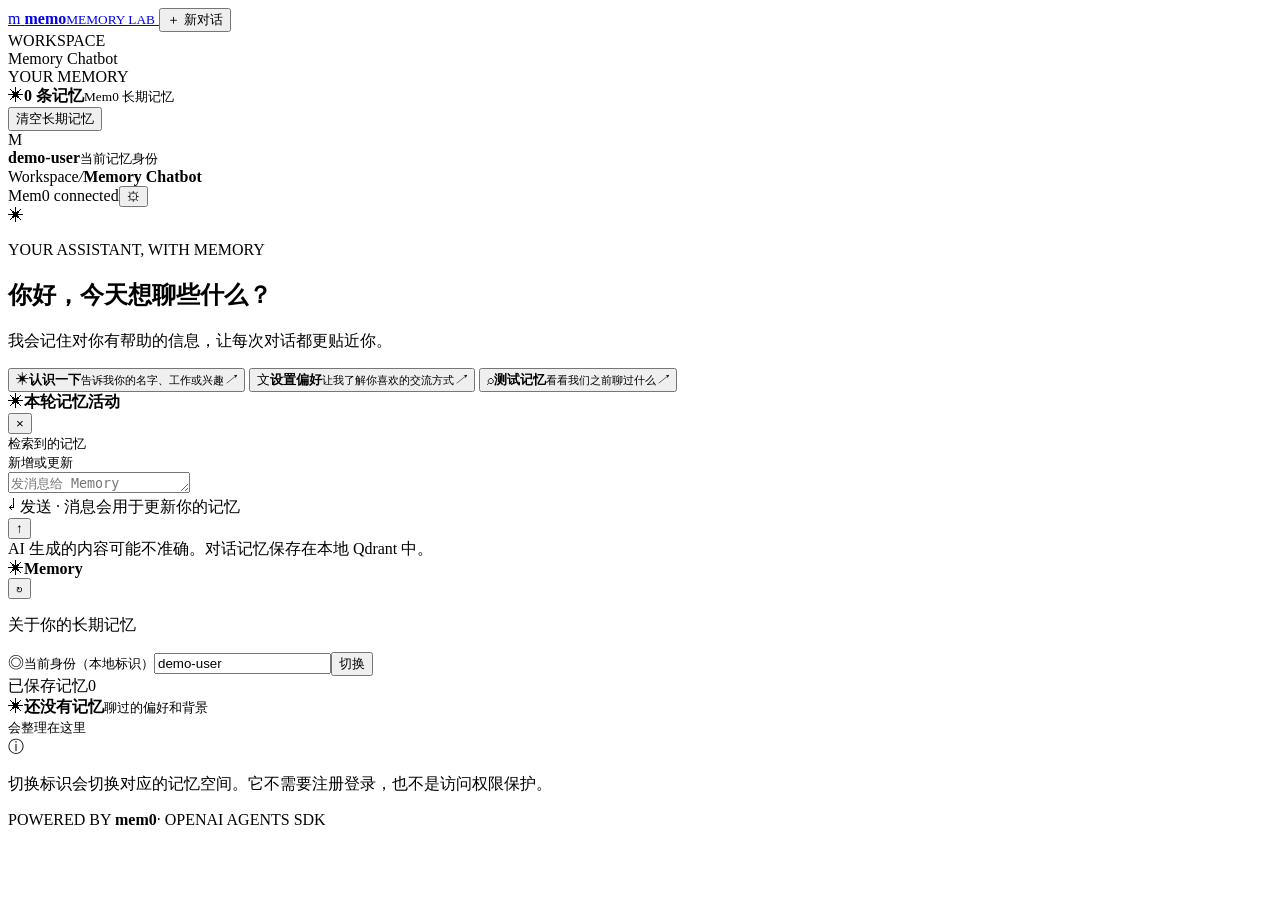
==== agent-mem/src/agent_mem/static/index.html @ 0a8a0a48 "Add Agent Mem demo" ====
<!doctype html>
<html lang="zh-CN">
  <head>
    <meta charset="utf-8" />
    <meta name="viewport" content="width=device-width, initial-scale=1" />
    <meta name="theme-color" content="#f4f5f7" />
    <title>Mem0 Memory Chat</title>
    <link rel="stylesheet" href="/static/styles.css" />
  </head>
  <body>
    <div class="app-shell">
      <aside class="sidebar">
        <a class="brand" href="/" aria-label="Mem0 Chat home">
          <span class="brand-mark">m</span>
          <span><strong>memo</strong><small>MEMORY LAB</small></span>
        </a>
        <button class="new-chat" id="new-chat"><span>＋</span> 新对话</button>
        <div class="side-label">WORKSPACE</div>
        <div class="workspace-item active"><span class="workspace-dot"></span> Memory Chatbot</div>
        <div class="side-bottom">
          <div class="side-label">YOUR MEMORY</div>
          <div class="memory-summary"><span class="memory-icon">✳</span><span><b id="memory-count">0 条记忆</b><small>Mem0 长期记忆</small></span></div>
          <button class="clear-button" id="clear-memories">清空长期记忆</button>
          <div class="profile"><div class="avatar">M</div><div class="profile-info"><b id="profile-user">demo-user</b><small>当前记忆身份</small></div><span class="online-dot"></span></div>
        </div>
      </aside>

      <main class="main-panel">
        <header class="topbar">
          <div class="breadcrumbs"><span>Workspace</span><i>/</i><b>Memory Chatbot</b></div>
          <div class="top-actions"><span class="status-pill"><span></span> Mem0 connected</span><button class="icon-button" title="设置" aria-label="设置">⚙</button></div>
        </header>
        <section class="chat-area" id="chat-area">
          <div class="welcome" id="welcome">
            <div class="welcome-mark">✳</div>
            <p class="eyebrow">YOUR ASSISTANT, WITH MEMORY</p>
            <h1>你好，今天想聊些什么？</h1>
            <p class="welcome-copy">我会记住对你有帮助的信息，让每次对话都更贴近你。</p>
            <div class="suggestions">
              <button class="suggestion" data-prompt="我叫小林，是一名后端工程师，最近在学习 Mem0。"><span>✳</span><b>认识一下</b><small>告诉我你的名字、工作或兴趣</small><i>↗</i></button>
              <button class="suggestion" data-prompt="我平时喜欢用中文交流，回答请简洁一些。"><span>文</span><b>设置偏好</b><small>让我了解你喜欢的交流方式</small><i>↗</i></button>
              <button class="suggestion" data-prompt="你记得我哪些事情？"><span>⌕</span><b>测试记忆</b><small>看看我们之前聊过什么</small><i>↗</i></button>
            </div>
          </div>
          <div class="messages" id="messages" aria-live="polite"></div>
          <div class="memory-inspector hidden" id="memory-inspector">
            <div class="inspector-heading"><div><span class="inspector-icon">✳</span><b>本轮记忆活动</b></div><button id="close-inspector" aria-label="关闭">×</button></div>
            <div class="inspector-columns"><div><small>检索到的记忆</small><div id="recalled-list"></div></div><div><small>新增或更新</small><div id="saved-list"></div></div></div>
          </div>
        </section>
        <footer class="composer-wrap">
          <form class="composer" id="chat-form">
            <textarea id="message-input" rows="1" placeholder="发消息给 Memory Chatbot…" aria-label="消息内容"></textarea>
            <div class="composer-bottom"><div class="composer-hint"><span>↵</span> 发送 <span class="hint-separator">·</span> 消息会用于更新你的记忆</div><button class="send-button" id="send-button" aria-label="发送消息">↑</button></div>
          </form>
          <div class="disclaimer">AI 生成的内容可能不准确。对话记忆保存在本地 Qdrant 中。</div>
        </footer>
      </main>

      <aside class="memory-panel">
        <div class="panel-heading"><div><span class="panel-spark">✳</span><b>Memory</b></div><button class="icon-button" id="refresh-memories" title="刷新记忆">↻</button></div>
        <p class="panel-subtitle">关于你的长期记忆</p>
        <div class="user-selector"><span class="user-icon">◎</span><label class="user-id-field"><small>当前身份（本地标识）</small><input id="user-id" value="demo-user" maxlength="100" aria-label="记忆身份" /></label><button class="apply-user-id" id="apply-user-id">切换</button></div>
        <div class="memory-list-heading"><span>已保存记忆</span><span class="count-badge" id="panel-count">0</span></div>
        <div class="memory-list" id="memory-list"><div class="empty-memory"><span>✳</span><b>还没有记忆</b><small>聊过的偏好和背景<br />会整理在这里</small></div></div>
        <div class="memory-note"><span>ⓘ</span><p>切换标识会切换对应的记忆空间。它不需要注册登录，也不是访问权限保护。</p></div>
        <div class="powered-by">POWERED BY <b>mem0</b><span>·</span> OPENAI AGENTS SDK</div>
      </aside>
    </div>
    <div class="toast" id="toast" role="status"></div>
    <script src="/static/app.js" defer></script>
  </body>
</html>
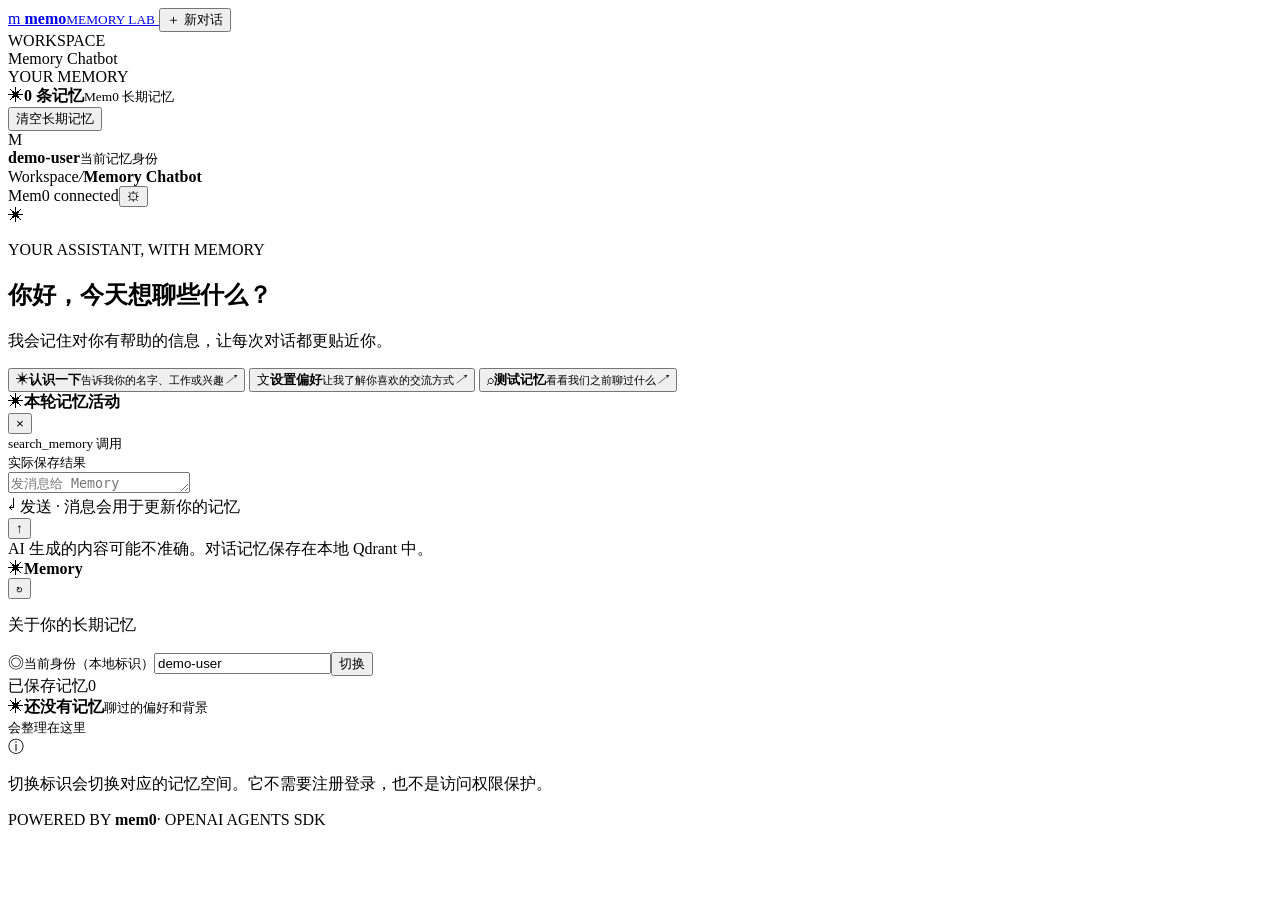
==== commit 97abb287: "feat(agent-mem): add on-demand memory search and per-turn activity" ====
--- a/agent-mem/src/agent_mem/static/index.html
+++ b/agent-mem/src/agent_mem/static/index.html
@@ -45,7 +45,7 @@
           <div class="messages" id="messages" aria-live="polite"></div>
           <div class="memory-inspector hidden" id="memory-inspector">
             <div class="inspector-heading"><div><span class="inspector-icon">✳</span><b>本轮记忆活动</b></div><button id="close-inspector" aria-label="关闭">×</button></div>
-            <div class="inspector-columns"><div><small>检索到的记忆</small><div id="recalled-list"></div></div><div><small>新增或更新</small><div id="saved-list"></div></div></div>
+            <div class="inspector-columns"><div><small>search_memory 调用</small><div id="recalled-list"></div></div><div><small>实际保存结果</small><div id="saved-list"></div></div></div>
           </div>
         </section>
         <footer class="composer-wrap">
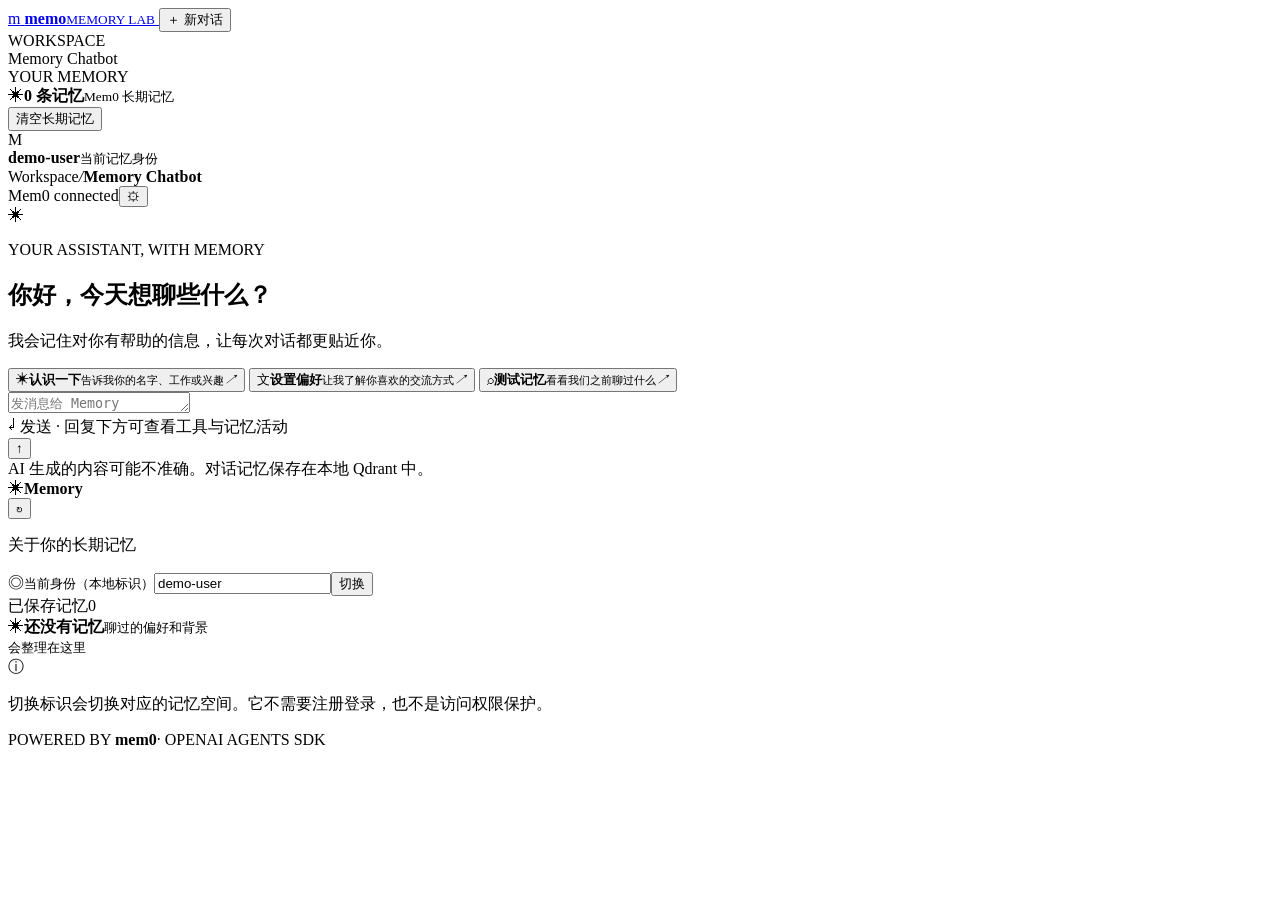
==== commit 99b6d90f: "feat(agent-mem): stream replies and show live memory activity Add SSE chat delivery with tool lifecy" ====
--- a/agent-mem/src/agent_mem/static/index.html
+++ b/agent-mem/src/agent_mem/static/index.html
@@ -43,15 +43,11 @@
             </div>
           </div>
           <div class="messages" id="messages" aria-live="polite"></div>
-          <div class="memory-inspector hidden" id="memory-inspector">
-            <div class="inspector-heading"><div><span class="inspector-icon">✳</span><b>本轮记忆活动</b></div><button id="close-inspector" aria-label="关闭">×</button></div>
-            <div class="inspector-columns"><div><small>search_memory 调用</small><div id="recalled-list"></div></div><div><small>实际保存结果</small><div id="saved-list"></div></div></div>
-          </div>
         </section>
         <footer class="composer-wrap">
           <form class="composer" id="chat-form">
             <textarea id="message-input" rows="1" placeholder="发消息给 Memory Chatbot…" aria-label="消息内容"></textarea>
-            <div class="composer-bottom"><div class="composer-hint"><span>↵</span> 发送 <span class="hint-separator">·</span> 消息会用于更新你的记忆</div><button class="send-button" id="send-button" aria-label="发送消息">↑</button></div>
+            <div class="composer-bottom"><div class="composer-hint"><span>↵</span> 发送 <span class="hint-separator">·</span> 回复下方可查看工具与记忆活动</div><button class="send-button" id="send-button" aria-label="发送消息">↑</button></div>
           </form>
           <div class="disclaimer">AI 生成的内容可能不准确。对话记忆保存在本地 Qdrant 中。</div>
         </footer>
